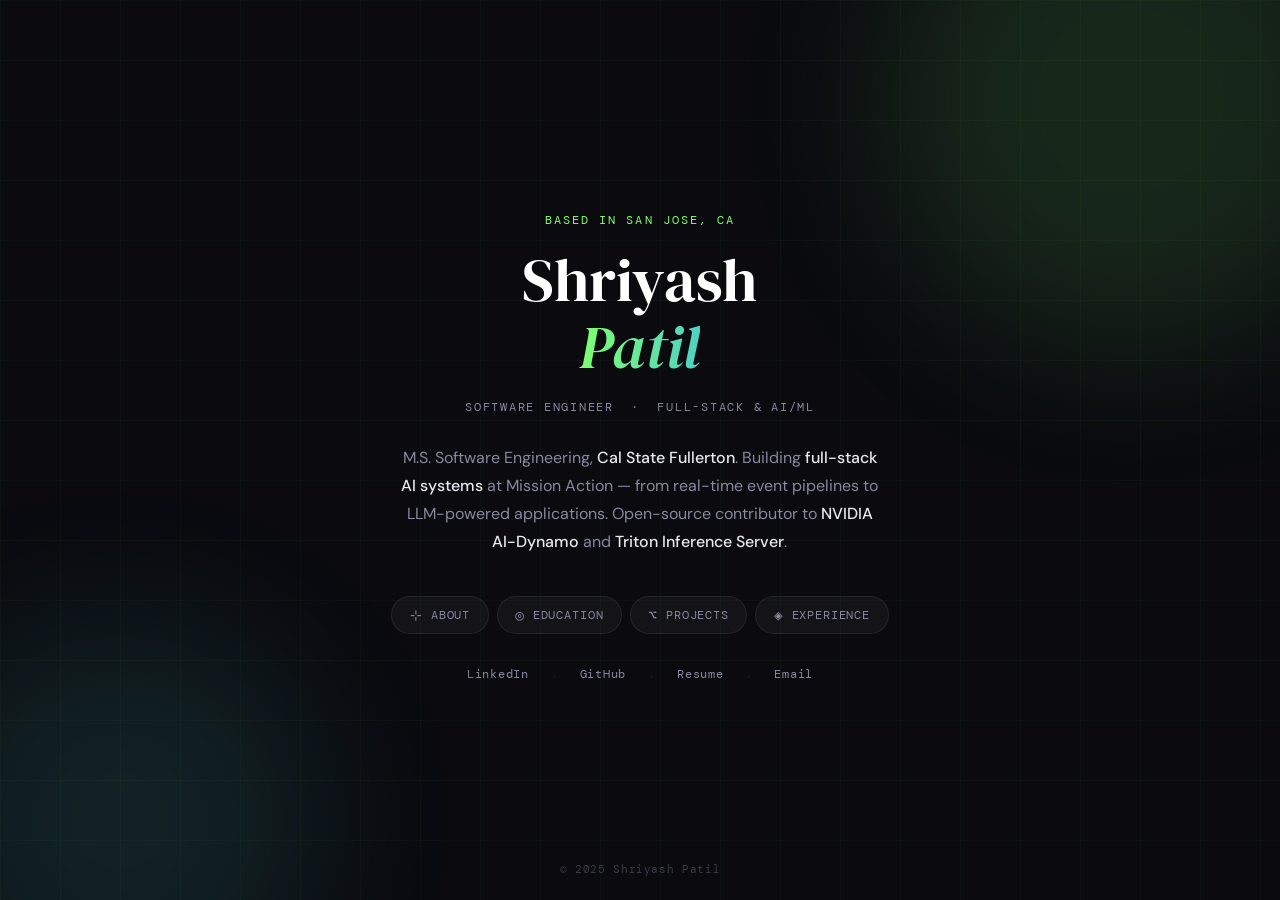
==== index.html @ d993f0d6 "Add files via upload Updated website" ====
<!DOCTYPE HTML>
<html lang="en">
<head>
  <title>Shriyash Patil — Software Engineer</title>
  <meta charset="utf-8" />
  <meta name="viewport" content="width=device-width, initial-scale=1, user-scalable=no" />
  <meta name="description" content="Shriyash Patil — Software Engineer specializing in full-stack development and AI/ML systems." />
  <link rel="preconnect" href="https://fonts.googleapis.com">
  <link href="https://fonts.googleapis.com/css2?family=DM+Serif+Display:ital@0;1&family=DM+Mono:wght@300;400;500&family=DM+Sans:wght@300;400;500;600&display=swap" rel="stylesheet">
  <style>
    :root {
      --bg: #0a0a0f;
      --surface: rgba(255,255,255,0.04);
      --border: rgba(255,255,255,0.08);
      --accent: #7fff6e;
      --accent2: #4fd1c5;
      --text: #e8e8f0;
      --muted: #8888a0;
    }
    *, *::before, *::after { box-sizing: border-box; margin: 0; padding: 0; }
    html, body { height: 100%; }
    body {
      background: var(--bg);
      color: var(--text);
      font-family: 'DM Sans', sans-serif;
      display: flex;
      align-items: center;
      justify-content: center;
      min-height: 100vh;
      overflow: hidden;
      position: relative;
    }
    /* animated background grid */
    body::before {
      content: '';
      position: fixed; inset: 0;
      background-image:
        linear-gradient(rgba(127,255,110,0.03) 1px, transparent 1px),
        linear-gradient(90deg, rgba(127,255,110,0.03) 1px, transparent 1px);
      background-size: 60px 60px;
      animation: gridPan 30s linear infinite;
      pointer-events: none;
    }
    @keyframes gridPan {
      0% { background-position: 0 0; }
      100% { background-position: 60px 60px; }
    }
    /* glow orbs */
    .orb {
      position: fixed; border-radius: 50%;
      filter: blur(80px); pointer-events: none; opacity: 0.12;
    }
    .orb-1 { width: 500px; height: 500px; background: var(--accent); top: -150px; right: -100px; animation: float1 12s ease-in-out infinite; }
    .orb-2 { width: 400px; height: 400px; background: var(--accent2); bottom: -120px; left: -80px; animation: float2 15s ease-in-out infinite; }
    @keyframes float1 { 0%,100%{transform:translate(0,0)} 50%{transform:translate(-30px,30px)} }
    @keyframes float2 { 0%,100%{transform:translate(0,0)} 50%{transform:translate(20px,-20px)} }

    #main {
      position: relative; z-index: 10;
      text-align: center;
      padding: 2rem;
      max-width: 620px;
      animation: fadeUp 0.8s cubic-bezier(0.16,1,0.3,1) both;
    }
    @keyframes fadeUp {
      from { opacity: 0; transform: translateY(30px); }
      to   { opacity: 1; transform: translateY(0); }
    }

    .eyebrow {
      font-family: 'DM Mono', monospace;
      font-size: 0.72rem;
      letter-spacing: 0.18em;
      text-transform: uppercase;
      color: var(--accent);
      margin-bottom: 1.2rem;
      animation: fadeUp 0.8s 0.1s cubic-bezier(0.16,1,0.3,1) both;
    }

    h1 {
      font-family: 'DM Serif Display', serif;
      font-size: clamp(2.4rem, 7vw, 3.8rem);
      font-weight: 400;
      color: #fff;
      line-height: 1.1;
      margin-bottom: 0.3em;
      animation: fadeUp 0.8s 0.15s cubic-bezier(0.16,1,0.3,1) both;
    }
    h1 em {
      font-style: italic;
      background: linear-gradient(to right, var(--accent), var(--accent2));
      -webkit-background-clip: text; -webkit-text-fill-color: transparent;
    }

    .title-line {
      font-family: 'DM Mono', monospace;
      font-size: 0.78rem;
      letter-spacing: 0.14em;
      text-transform: uppercase;
      color: var(--muted);
      margin-bottom: 1.8rem;
      animation: fadeUp 0.8s 0.2s cubic-bezier(0.16,1,0.3,1) both;
    }

    .bio {
      font-size: 1rem;
      color: var(--muted);
      line-height: 1.75;
      max-width: 480px;
      margin: 0 auto 2.5rem;
      animation: fadeUp 0.8s 0.25s cubic-bezier(0.16,1,0.3,1) both;
    }
    .bio strong { color: var(--text); font-weight: 500; }

    nav {
      display: flex;
      justify-content: center;
      gap: 0.5rem;
      flex-wrap: wrap;
      margin-bottom: 2rem;
      animation: fadeUp 0.8s 0.3s cubic-bezier(0.16,1,0.3,1) both;
    }
    nav a {
      display: flex; align-items: center; gap: 0.5rem;
      font-family: 'DM Mono', monospace;
      font-size: 0.75rem; letter-spacing: 0.07em; text-transform: uppercase;
      color: var(--muted); text-decoration: none;
      padding: 0.55rem 1.1rem; border-radius: 999px;
      border: 1px solid var(--border);
      background: var(--surface);
      transition: all 0.22s;
    }
    nav a:hover {
      color: #fff; border-color: rgba(127,255,110,0.4);
      background: rgba(127,255,110,0.06);
      transform: translateY(-2px);
    }
    nav a .icon { font-size: 0.9rem; }

    .links {
      display: flex; justify-content: center; gap: 1.5rem;
      animation: fadeUp 0.8s 0.35s cubic-bezier(0.16,1,0.3,1) both;
    }
    .links a {
      font-family: 'DM Mono', monospace; font-size: 0.75rem;
      letter-spacing: 0.06em; color: var(--muted); text-decoration: none;
      transition: color 0.2s; position: relative;
    }
    .links a::after {
      content: ''; position: absolute; bottom: -2px; left: 0; right: 0;
      height: 1px; background: var(--accent); transform: scaleX(0);
      transition: transform 0.2s;
    }
    .links a:hover { color: var(--accent); }
    .links a:hover::after { transform: scaleX(1); }
    .links span { color: var(--border); }

    footer {
      position: fixed; bottom: 1.5rem; left: 0; right: 0;
      text-align: center;
      font-family: 'DM Mono', monospace; font-size: 0.68rem;
      color: rgba(136,136,160,0.4); letter-spacing: 0.06em;
      animation: fadeUp 0.8s 0.5s cubic-bezier(0.16,1,0.3,1) both;
    }
  </style>
</head>
<body>
  <div class="orb orb-1"></div>
  <div class="orb orb-2"></div>

  <div id="main">
    <p class="eyebrow">Based in San Jose, CA</p>
    <h1>Shriyash<br><em>Patil</em></h1>
    <p class="title-line">Software Engineer &nbsp;·&nbsp; Full-Stack &amp; AI/ML</p>
    <p class="bio">
      M.S. Software Engineering, <strong>Cal State Fullerton</strong>. Building <strong>full-stack AI systems</strong> at Mission Action — from real-time event pipelines to LLM-powered applications. Open-source contributor to <strong>NVIDIA AI-Dynamo</strong> and <strong>Triton Inference Server</strong>.
    </p>

    <nav>
      <a href="Aboutme.html"><span class="icon">⊹</span> About</a>
      <a href="education.html"><span class="icon">◎</span> Education</a>
      <a href="Projects.html"><span class="icon">⌥</span> Projects</a>
      <a href="Experience.html"><span class="icon">◈</span> Experience</a>
    </nav>

    <div class="links">
      <a href="https://www.linkedin.com/in/shriyash-patil-073a09b9/" target="_blank">LinkedIn</a>
      <span>·</span>
      <a href="https://github.com/ShriyashP" target="_blank">GitHub</a>
      <span>·</span>
      <a href="assets/Shriyash_S_Patil_Resume.pdf" target="_blank">Resume</a>
      <span>·</span>
      <a href="mailto:shriyash81@gmail.com">Email</a>
    </div>
  </div>

  <footer>&copy; 2025 Shriyash Patil</footer>
</body>
</html>
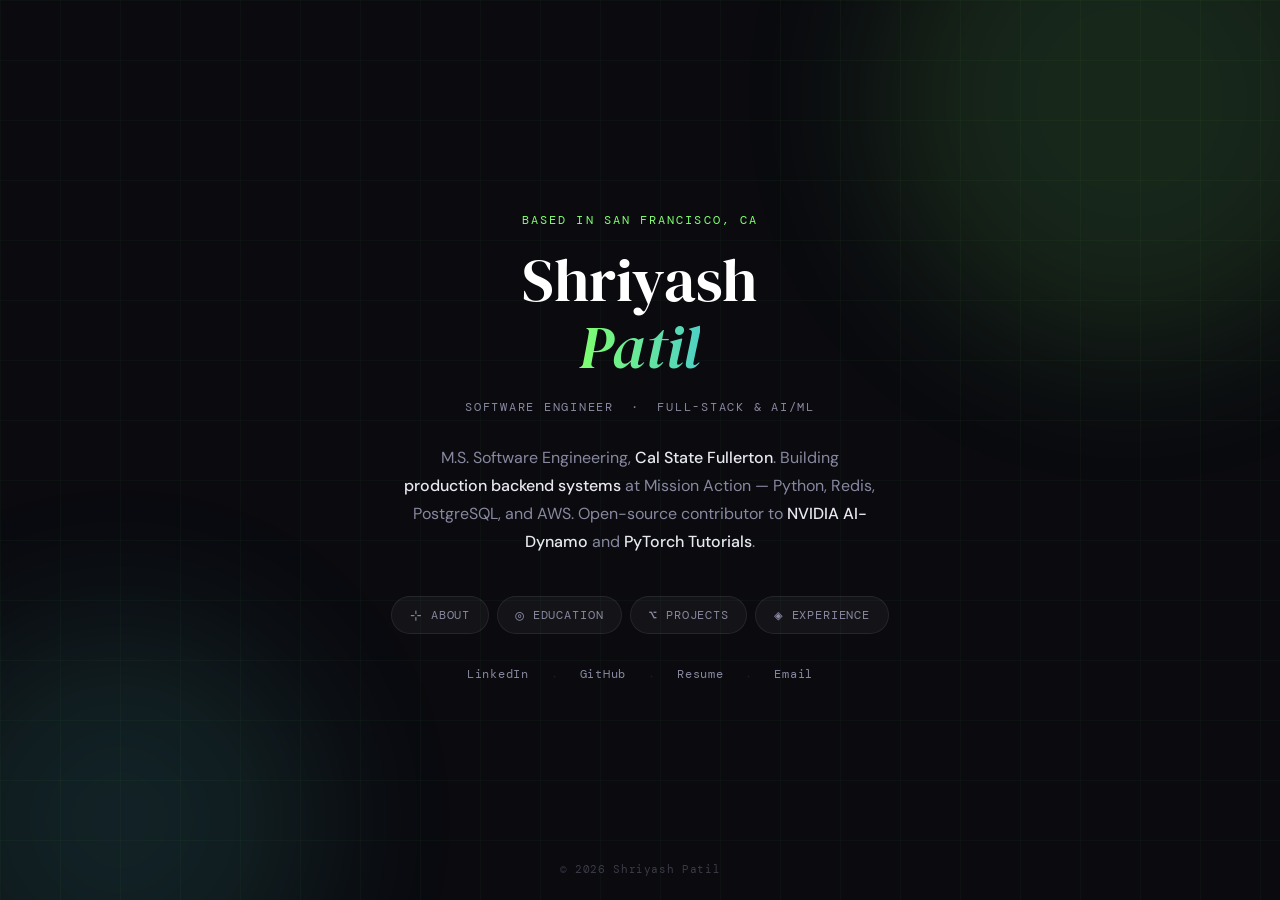
==== commit fd70a08d: "Update portfolio — projects, experience, and links Co-authored-by: Cursor <cursoragent@cursor.com>" ====
--- a/index.html
+++ b/index.html
@@ -169,11 +169,11 @@
   <div class="orb orb-2"></div>
 
   <div id="main">
-    <p class="eyebrow">Based in San Jose, CA</p>
+    <p class="eyebrow">Based in San Francisco, CA</p>
     <h1>Shriyash<br><em>Patil</em></h1>
     <p class="title-line">Software Engineer &nbsp;·&nbsp; Full-Stack &amp; AI/ML</p>
     <p class="bio">
-      M.S. Software Engineering, <strong>Cal State Fullerton</strong>. Building <strong>full-stack AI systems</strong> at Mission Action — from real-time event pipelines to LLM-powered applications. Open-source contributor to <strong>NVIDIA AI-Dynamo</strong> and <strong>Triton Inference Server</strong>.
+      M.S. Software Engineering, <strong>Cal State Fullerton</strong>. Building <strong>production backend systems</strong> at Mission Action — Python, Redis, PostgreSQL, and AWS. Open-source contributor to <strong>NVIDIA AI-Dynamo</strong> and <strong>PyTorch Tutorials</strong>.
     </p>
 
     <nav>
@@ -184,9 +184,9 @@
     </nav>
 
     <div class="links">
-      <a href="https://www.linkedin.com/in/shriyash-patil-073a09b9/" target="_blank">LinkedIn</a>
+      <a href="https://www.linkedin.com/in/shriyashpatil" target="_blank" rel="noopener">LinkedIn</a>
       <span>·</span>
-      <a href="https://github.com/ShriyashP" target="_blank">GitHub</a>
+      <a href="https://github.com/ShriyashP" target="_blank" rel="noopener">GitHub</a>
       <span>·</span>
       <a href="assets/Shriyash_S_Patil_Resume.pdf" target="_blank">Resume</a>
       <span>·</span>
@@ -194,6 +194,6 @@
     </div>
   </div>
 
-  <footer>&copy; 2025 Shriyash Patil</footer>
+  <footer>&copy; 2026 Shriyash Patil</footer>
 </body>
 </html>
